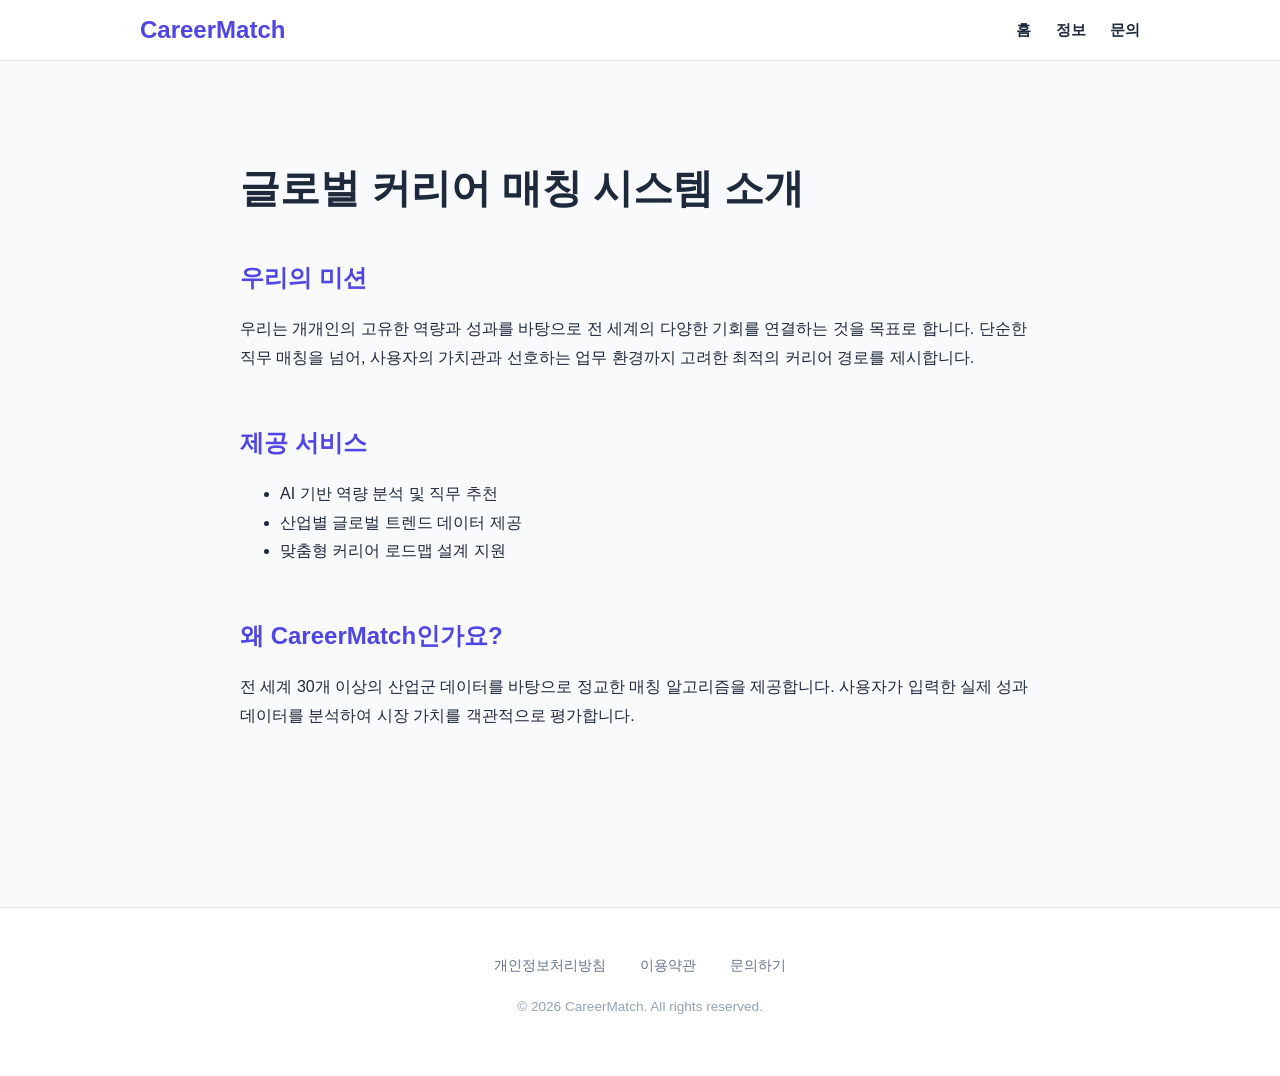
==== about.html @ d8db43f5 "Optimize site for AdSense approval: add transparency pages, improve navigation, and enrich content" ====
<!doctype html>
<html lang="ko">
<head>
  <meta charset="UTF-8" />
  <meta name="viewport" content="width=device-width, initial-scale=1.0" />
  <title>정보 | 글로벌 커리어 매칭 시스템</title>
  <link href='style.css' rel='stylesheet'>
</head>
<body class="static-page">
  <header class="main-header">
    <div class="nav-container">
      <a href="index.html" class="logo">CareerMatch</a>
      <nav>
        <a href="index.html">홈</a>
        <a href="about.html">정보</a>
        <a href="contact.html">문의</a>
      </nav>
    </div>
  </header>

  <main class="content-container">
    <h1>글로벌 커리어 매칭 시스템 소개</h1>
    <section>
      <h2>우리의 미션</h2>
      <p>우리는 개개인의 고유한 역량과 성과를 바탕으로 전 세계의 다양한 기회를 연결하는 것을 목표로 합니다. 단순한 직무 매칭을 넘어, 사용자의 가치관과 선호하는 업무 환경까지 고려한 최적의 커리어 경로를 제시합니다.</p>
    </section>
    <section>
      <h2>제공 서비스</h2>
      <ul>
        <li>AI 기반 역량 분석 및 직무 추천</li>
        <li>산업별 글로벌 트렌드 데이터 제공</li>
        <li>맞춤형 커리어 로드맵 설계 지원</li>
      </ul>
    </section>
    <section>
      <h2>왜 CareerMatch인가요?</h2>
      <p>전 세계 30개 이상의 산업군 데이터를 바탕으로 정교한 매칭 알고리즘을 제공합니다. 사용자가 입력한 실제 성과 데이터를 분석하여 시장 가치를 객관적으로 평가합니다.</p>
    </section>
  </main>

  <footer class="main-footer">
    <div class="footer-links">
      <a href="privacy.html">개인정보처리방침</a>
      <a href="terms.html">이용약관</a>
      <a href="contact.html">문의하기</a>
    </div>
    <p>&copy; 2026 CareerMatch. All rights reserved.</p>
  </footer>
</body>
</html>
---- style.css ----
:root {
  --bg-color: #f8fafc;
  --container-bg: #ffffff;
  --text-color: #1e293b;
  --accent-color: #4f46e5;
  --border-color: #e2e8f0;
  --secondary-btn: #64748b;
}

body.dark-mode {
  --bg-color: #0f172a;
  --container-bg: #1e293b;
  --text-color: #f1f5f9;
  --accent-color: #818cf8;
  --border-color: #334155;
  --secondary-btn: #94a3b8;
}

body {
  font-family: -apple-system, BlinkMacSystemFont, "Apple SD Gothic Neo", "Pretendard", "Segoe UI", Roboto, "Helvetica Neue", Arial, sans-serif;
  display: flex;
  flex-direction: column;
  align-items: center;
  min-height: 100vh;
  margin: 0;
  background-color: var(--bg-color);
  color: var(--text-color);
  transition: all 0.3s;
  padding: 0;
}

/* Header & Navigation */
.main-header {
  width: 100%;
  background: var(--container-bg);
  padding: 1rem 0;
  border-bottom: 1px solid var(--border-color);
  position: sticky;
  top: 0;
  z-index: 1000;
}

.nav-container {
  max-width: 1000px;
  margin: 0 auto;
  display: flex;
  justify-content: space-between;
  align-items: center;
  padding: 0 20px;
}

.logo {
  font-size: 1.5rem;
  font-weight: 800;
  color: var(--accent-color);
  text-decoration: none;
}

nav a {
  margin-left: 20px;
  text-decoration: none;
  color: var(--text-color);
  font-weight: 600;
  font-size: 0.95rem;
}

nav a:hover {
  color: var(--accent-color);
}

/* Hero Section */
.hero-section {
  text-align: center;
  padding: 4rem 1rem 3rem;
  max-width: 800px;
}

.hero-section h1 {
  font-size: 2.5rem;
  font-weight: 800;
  margin-bottom: 1rem;
  line-height: 1.2;
}

.hero-section p {
  font-size: 1.2rem;
  color: var(--secondary-btn);
  line-height: 1.6;
}

/* Main Content */
.main-content {
  display: flex;
  flex-direction: column;
  align-items: center;
  width: 100%;
  flex: 1;
}

/* Value Proposition */
.value-proposition {
  width: 100%;
  max-width: 1000px;
  padding: 5rem 20px;
}

.vp-grid {
  display: grid;
  grid-template-columns: repeat(3, 1fr);
  gap: 30px;
}

.vp-item h3 {
  font-size: 1.25rem;
  margin-bottom: 0.8rem;
  color: var(--accent-color);
}

.vp-item p {
  font-size: 0.95rem;
  line-height: 1.6;
  color: var(--secondary-btn);
}

/* Footer */
.main-footer {
  width: 100%;
  background: var(--container-bg);
  padding: 3rem 0;
  border-top: 1px solid var(--border-color);
  text-align: center;
  margin-top: 4rem;
}

.footer-links {
  margin-bottom: 1.5rem;
}

.footer-links a {
  margin: 0 15px;
  text-decoration: none;
  color: var(--secondary-btn);
  font-size: 0.9rem;
}

.main-footer p {
  font-size: 0.85rem;
  color: #94a3b8;
}

/* Static Pages */
.static-page .content-container {
  max-width: 800px;
  width: 90%;
  padding: 4rem 0;
  line-height: 1.8;
}

.static-page h1 { font-size: 2.5rem; margin-bottom: 2rem; }
.static-page h2 { font-size: 1.5rem; margin-top: 2rem; margin-bottom: 1rem; color: var(--accent-color); }
.static-page section { margin-bottom: 3rem; }

.contact-card {
  background: var(--container-bg);
  padding: 2rem;
  border-radius: 16px;
  border: 1px solid var(--border-color);
  margin: 2rem 0;
}

/* Top Controls Adjustments */
.top-controls {
  display: flex;
  align-items: center;
  gap: 10px;
  margin-left: 20px;
}

@media (max-width: 768px) {
  .vp-grid { grid-template-columns: 1fr; }
  .hero-section h1 { font-size: 2rem; }
}

.mini-select {
  background: transparent;
  border: 1px solid #ccc;
  border-radius: 6px;
  padding: 4px 8px;
  font-size: 13px;
  color: var(--text-color);
  cursor: pointer;
  outline: none;
  transition: all 0.2s;
}

.mini-select:hover {
  border-color: var(--accent-color);
  background: rgba(0,0,0,0.02);
}

.mini-btn {
  background: transparent;
  border: 1px solid #ccc;
  border-radius: 6px;
  padding: 4px 10px;
  font-size: 13px;
  color: var(--text-color);
  cursor: pointer;
  transition: all 0.2s;
}

.mini-btn:hover {
  border-color: var(--accent-color);
  background: rgba(0,0,0,0.02);
}

body.dark-mode .mini-select, 
body.dark-mode .mini-btn {
  border-color: #444;
}

/* Form Container */
.form-container {
  width: 90%;
  max-width: 650px;
  background: var(--container-bg);
  padding: 2.5rem;
  border-radius: 24px;
  box-shadow: 0 10px 30px rgba(0, 0, 0, 0.05);
}

/* Step UI */
.step-indicator { display: flex; align-items: center; justify-content: center; margin-bottom: 2.5rem; }
.step { width: 35px; height: 35px; border-radius: 50%; background: var(--bg-color); display: flex; align-items: center; justify-content: center; font-weight: 700; color: var(--secondary-btn); border: 2px solid var(--border-color); }
.step.active { background: var(--accent-color); color: white; border-color: var(--accent-color); }
.step-line { flex: 0.1; height: 2px; background: var(--border-color); margin: 0 10px; }
.form-step { display: none; }
.form-step.active { display: block; animation: fadeIn 0.4s ease; }
@keyframes fadeIn { from { opacity: 0; transform: translateY(10px); } to { opacity: 1; transform: translateY(0); } }

/* Keyword Selection */
.keyword-grid { display: grid; grid-template-columns: repeat(3, 1fr); gap: 10px; margin-bottom: 1rem; }
.keyword-chip { position: relative; padding: 0.8rem; background: var(--bg-color); border: 2px solid var(--border-color); border-radius: 12px; text-align: center; font-size: 0.9rem; font-weight: 600; cursor: pointer; display: flex; align-items: center; justify-content: center; gap: 8px; transition: all 0.2s; }
.keyword-chip.selected { background: var(--accent-color); color: white; border-color: var(--accent-color); }
.delete-chip { font-size: 1.2rem; color: #ef4444; margin-left: 5px; }

#custom-skill-input { width: 100%; padding: 0.9rem 1rem; border: 2px dashed var(--border-color); border-radius: 12px; background: var(--bg-color); color: var(--text-color); margin-top: 10px; }

/* Work Options */
.work-style-options { display: grid; grid-template-columns: repeat(3, 1fr); gap: 10px; margin-bottom: 2rem; }
.work-option input { display: none; }
.option-card { padding: 1.2rem; background: var(--bg-color); border: 2px solid var(--border-color); border-radius: 16px; text-align: center; cursor: pointer; transition: all 0.2s; }
.work-option input:checked + .option-card { border-color: var(--accent-color); background: rgba(79, 70, 229, 0.05); }

/* Common UI */
.submit-btn { padding: 1.1rem 2rem; font-size: 1.1rem; font-weight: 700; background-color: var(--accent-color); color: white; border: none; border-radius: 14px; cursor: pointer; width: 100%; }
.submit-btn.secondary { background-color: var(--secondary-btn); flex: 0.4; }
.btn-group { display: flex; gap: 10px; margin-top: 1.5rem; }

/* Job Results */
.job-card { background: var(--container-bg); border: 1px solid var(--border-color); border-radius: 20px; margin-bottom: 1.5rem; overflow: hidden; text-align: left; box-shadow: 0 4px 15px rgba(0,0,0,0.03); transition: all 0.3s; }
.job-card-header { padding: 1.5rem; background: rgba(79, 70, 229, 0.04); border-bottom: 1px solid rgba(0,0,0,0.05); }
.job-title { font-size: 1.3rem; font-weight: 800; color: var(--text-color); margin-bottom: 5px; }
.job-card-body { padding: 1.5rem; }
.job-section-title { font-size: 0.85rem; font-weight: 700; color: var(--secondary-btn); margin-bottom: 0.8rem; text-transform: uppercase; }
.job-task { line-height: 1.6; font-size: 0.95rem; margin-bottom: 0.5rem; color: var(--text-color); }
.job-task-list { margin-bottom: 1.5rem; }
.job-task:last-child { margin-bottom: 0; }

.competency-list { display: flex; flex-wrap: wrap; gap: 8px; margin-top: 0.5rem; }
.comp-tag { padding: 4px 10px; border-radius: 20px; background: rgba(16, 185, 129, 0.1); color: #10b981; font-weight: 700; font-size: 0.8rem; }
.gauge-container { width: 100%; height: 6px; background: var(--border-color); border-radius: 3px; overflow: hidden; margin-top: 10px; }
.gauge-fill { height: 100%; background: var(--accent-color); }
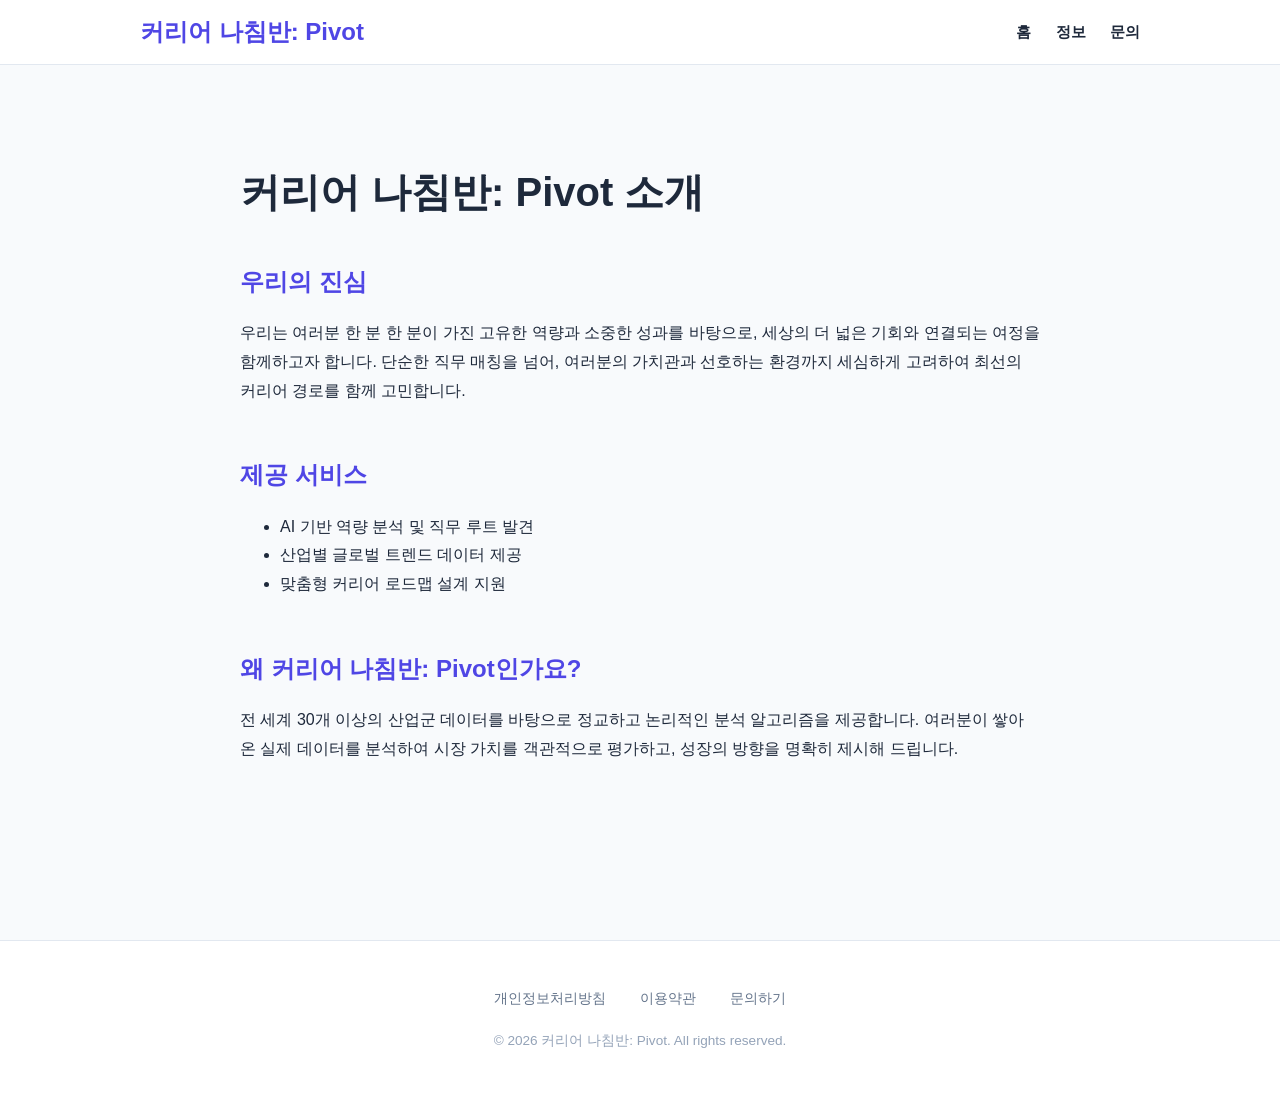
==== commit 0cf9407e: "style: update site branding to '커리어 나침반: Pivot' and refine tone" ====
--- a/about.html
+++ b/about.html
@@ -9,7 +9,7 @@
 <body class="static-page">
   <header class="main-header">
     <div class="nav-container">
-      <a href="index.html" class="logo">CareerMatch</a>
+      <a href="index.html" class="logo">커리어 나침반: Pivot</a>
       <nav>
         <a href="index.html">홈</a>
         <a href="about.html">정보</a>
@@ -19,22 +19,22 @@
   </header>
 
   <main class="content-container">
-    <h1>글로벌 커리어 매칭 시스템 소개</h1>
+    <h1>커리어 나침반: Pivot 소개</h1>
     <section>
-      <h2>우리의 미션</h2>
-      <p>우리는 개개인의 고유한 역량과 성과를 바탕으로 전 세계의 다양한 기회를 연결하는 것을 목표로 합니다. 단순한 직무 매칭을 넘어, 사용자의 가치관과 선호하는 업무 환경까지 고려한 최적의 커리어 경로를 제시합니다.</p>
+      <h2>우리의 진심</h2>
+      <p>우리는 여러분 한 분 한 분이 가진 고유한 역량과 소중한 성과를 바탕으로, 세상의 더 넓은 기회와 연결되는 여정을 함께하고자 합니다. 단순한 직무 매칭을 넘어, 여러분의 가치관과 선호하는 환경까지 세심하게 고려하여 최선의 커리어 경로를 함께 고민합니다.</p>
     </section>
     <section>
       <h2>제공 서비스</h2>
       <ul>
-        <li>AI 기반 역량 분석 및 직무 추천</li>
+        <li>AI 기반 역량 분석 및 직무 루트 발견</li>
         <li>산업별 글로벌 트렌드 데이터 제공</li>
         <li>맞춤형 커리어 로드맵 설계 지원</li>
       </ul>
     </section>
     <section>
-      <h2>왜 CareerMatch인가요?</h2>
-      <p>전 세계 30개 이상의 산업군 데이터를 바탕으로 정교한 매칭 알고리즘을 제공합니다. 사용자가 입력한 실제 성과 데이터를 분석하여 시장 가치를 객관적으로 평가합니다.</p>
+      <h2>왜 커리어 나침반: Pivot인가요?</h2>
+      <p>전 세계 30개 이상의 산업군 데이터를 바탕으로 정교하고 논리적인 분석 알고리즘을 제공합니다. 여러분이 쌓아온 실제 데이터를 분석하여 시장 가치를 객관적으로 평가하고, 성장의 방향을 명확히 제시해 드립니다.</p>
     </section>
   </main>
 
@@ -44,7 +44,7 @@
       <a href="terms.html">이용약관</a>
       <a href="contact.html">문의하기</a>
     </div>
-    <p>&copy; 2026 CareerMatch. All rights reserved.</p>
+    <p>&copy; 2026 커리어 나침반: Pivot. All rights reserved.</p>
   </footer>
 </body>
 </html>
--- a/style.css
+++ b/style.css
@@ -252,10 +252,202 @@
 .option-card { padding: 1.2rem; background: var(--bg-color); border: 2px solid var(--border-color); border-radius: 16px; text-align: center; cursor: pointer; transition: all 0.2s; }
 .work-option input:checked + .option-card { border-color: var(--accent-color); background: rgba(79, 70, 229, 0.05); }
 
-/* Common UI */
-.submit-btn { padding: 1.1rem 2rem; font-size: 1.1rem; font-weight: 700; background-color: var(--accent-color); color: white; border: none; border-radius: 14px; cursor: pointer; width: 100%; }
-.submit-btn.secondary { background-color: var(--secondary-btn); flex: 0.4; }
-.btn-group { display: flex; gap: 10px; margin-top: 1.5rem; }
+/* Industry Grid Selection */
+.industry-grid {
+  display: grid;
+  grid-template-columns: repeat(2, 1fr);
+  gap: 12px;
+  margin-bottom: 2rem;
+}
+
+.industry-option input {
+  display: none;
+}
+
+.industry-card {
+  padding: 1.5rem 1rem;
+  background: var(--bg-color);
+  border: 2px solid var(--border-color);
+  border-radius: 16px;
+  text-align: center;
+  cursor: pointer;
+  transition: all 0.2s cubic-bezier(0.4, 0, 0.2, 1);
+  display: flex;
+  flex-direction: column;
+  align-items: center;
+  gap: 10px;
+}
+
+.industry-card .icon {
+  font-size: 1.8rem;
+}
+
+.industry-card span:not(.icon) {
+  font-weight: 700;
+  font-size: 0.9rem;
+}
+
+.industry-option input:checked + .industry-card {
+  border-color: var(--accent-color);
+  background: rgba(79, 70, 229, 0.04);
+  transform: translateY(-2px);
+  box-shadow: 0 4px 12px rgba(79, 70, 229, 0.1);
+}
+
+.industry-card:hover {
+  border-color: var(--accent-color);
+  background: rgba(79, 70, 229, 0.02);
+}
+
+/* Enhanced Textarea */
+.textarea-wrapper {
+  position: relative;
+  margin-bottom: 1.5rem;
+}
+
+#performance {
+  width: 100%;
+  min-height: 150px;
+  padding: 1.2rem;
+  border: 2px solid var(--border-color);
+  border-radius: 16px;
+  background: var(--bg-color);
+  color: var(--text-color);
+  font-family: inherit;
+  font-size: 1rem;
+  line-height: 1.6;
+  resize: none;
+  transition: all 0.2s;
+  box-sizing: border-box;
+}
+
+#performance:focus {
+  outline: none;
+  border-color: var(--accent-color);
+  box-shadow: 0 0 0 4px rgba(79, 70, 229, 0.1);
+  background: var(--container-bg);
+}
+
+.char-counter {
+  position: absolute;
+  bottom: 12px;
+  right: 15px;
+  font-size: 0.8rem;
+  color: var(--secondary-btn);
+  font-weight: 600;
+}
+/* Minimal & Modern Buttons */
+.submit-btn {
+  display: flex;
+  align-items: center;
+  justify-content: center;
+  gap: 8px;
+  padding: 10px 18px;
+  font-size: 14px;
+  font-weight: 600;
+  letter-spacing: -0.02em;
+  border-radius: 8px;
+  cursor: pointer;
+  transition: all 0.2s cubic-bezier(0.4, 0, 0.2, 1);
+  width: 100%;
+  border: none;
+  box-shadow: 0 1px 2px rgba(0, 0, 0, 0.05);
+  background-color: var(--accent-color);
+  color: white;
+}
+
+.next-btn, button[type="submit"] {
+  background-color: #1a202c !important;
+  color: #ffffff !important;
+}
+
+.next-btn::after, button[type="submit"]::after {
+  content: ' →';
+  font-weight: 400;
+  transition: transform 0.2s;
+}
+
+.prev-btn.secondary {
+  background-color: #ffffff !important;
+  color: #4a5568 !important;
+  border: 1px solid #e2e8f0 !important;
+  flex: 0.4;
+}
+
+.prev-btn::before {
+  content: '← ';
+  font-weight: 400;
+  transition: transform 0.2s;
+}
+
+/* Hover States */
+.submit-btn:not(:disabled):hover {
+  transform: translateY(-2px);
+  box-shadow: 0 4px 12px rgba(0, 0, 0, 0.1);
+}
+
+.next-btn:not(:disabled):hover::after, button[type="submit"]:not(:disabled):hover::after {
+  transform: translateX(3px);
+}
+
+.prev-btn:not(:disabled):hover::before {
+  transform: translateX(-3px);
+}
+
+.submit-btn:disabled {
+  opacity: 0.5;
+  cursor: not-allowed;
+  transform: none !important;
+  box-shadow: none !important;
+}
+
+/* Value Survey Grid */
+.value-survey-grid {
+  display: flex;
+  flex-direction: column;
+  gap: 20px;
+  margin-bottom: 2rem;
+}
+
+.value-q {
+  display: flex;
+  flex-direction: column;
+  gap: 10px;
+}
+
+.value-q > label {
+  font-weight: 700;
+  font-size: 0.95rem;
+  color: var(--accent-color);
+}
+
+.value-choices {
+  display: grid;
+  grid-template-columns: 1fr 1fr;
+  gap: 10px;
+}
+
+.value-choices input {
+  display: none;
+}
+
+.value-choices label {
+  padding: 12px;
+  background: var(--bg-color);
+  border: 1px solid var(--border-color);
+  border-radius: 10px;
+  text-align: center;
+  font-size: 0.85rem;
+  font-weight: 600;
+  cursor: pointer;
+  transition: all 0.2s;
+}
+
+.value-choices input:checked + label {
+  background: #1a202c;
+  color: white;
+  border-color: #1a202c;
+}
 
 /* Job Results */
 .job-card { background: var(--container-bg); border: 1px solid var(--border-color); border-radius: 20px; margin-bottom: 1.5rem; overflow: hidden; text-align: left; box-shadow: 0 4px 15px rgba(0,0,0,0.03); transition: all 0.3s; }
@@ -269,5 +461,32 @@
 
 .competency-list { display: flex; flex-wrap: wrap; gap: 8px; margin-top: 0.5rem; }
 .comp-tag { padding: 4px 10px; border-radius: 20px; background: rgba(16, 185, 129, 0.1); color: #10b981; font-weight: 700; font-size: 0.8rem; }
-.gauge-container { width: 100%; height: 6px; background: var(--border-color); border-radius: 3px; overflow: hidden; margin-top: 10px; }
-.gauge-fill { height: 100%; background: var(--accent-color); }
+/* Match Reason Styling */
+.match-reason-box {
+  margin-top: 1.2rem;
+  padding: 1rem;
+  background: rgba(0, 0, 0, 0.02);
+  border-radius: 12px;
+  border-left: 3px solid #1a202c;
+}
+
+.reason-label {
+  display: block;
+  font-size: 0.75rem;
+  font-weight: 800;
+  color: #1a202c;
+  text-transform: uppercase;
+  margin-bottom: 5px;
+  letter-spacing: 0.05em;
+}
+
+.reason-text {
+  font-size: 0.85rem;
+  color: #475569;
+  line-height: 1.5;
+  margin: 0;
+}
+
+.reason-text b {
+  color: #1a202c;
+}
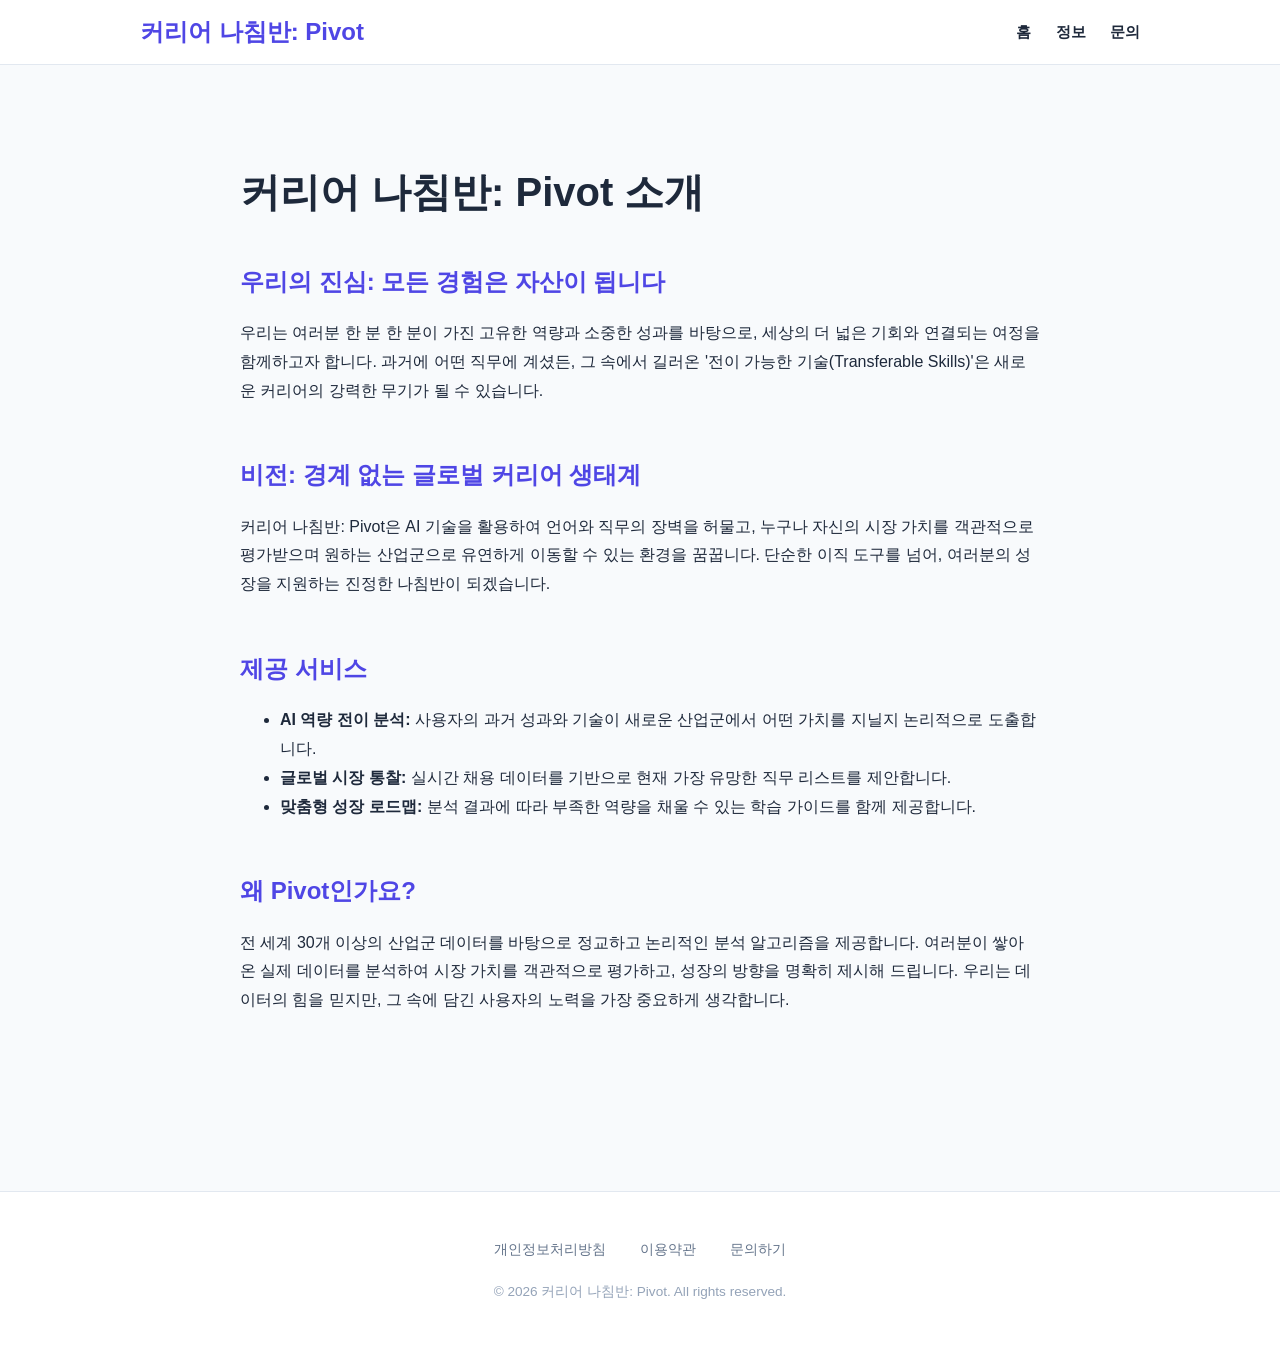
==== commit a2ed11c9: "Optimize for AdSense approval: Added rich content, FAQ, and detailed legal pages" ====
--- a/about.html
+++ b/about.html
@@ -3,7 +3,7 @@
 <head>
   <meta charset="UTF-8" />
   <meta name="viewport" content="width=device-width, initial-scale=1.0" />
-  <title>정보 | 글로벌 커리어 매칭 시스템</title>
+  <title>정보 | 커리어 나침반: Pivot</title>
   <link href='style.css' rel='stylesheet'>
 </head>
 <body class="static-page">
@@ -21,20 +21,27 @@
   <main class="content-container">
     <h1>커리어 나침반: Pivot 소개</h1>
     <section>
-      <h2>우리의 진심</h2>
-      <p>우리는 여러분 한 분 한 분이 가진 고유한 역량과 소중한 성과를 바탕으로, 세상의 더 넓은 기회와 연결되는 여정을 함께하고자 합니다. 단순한 직무 매칭을 넘어, 여러분의 가치관과 선호하는 환경까지 세심하게 고려하여 최선의 커리어 경로를 함께 고민합니다.</p>
+      <h2>우리의 진심: 모든 경험은 자산이 됩니다</h2>
+      <p>우리는 여러분 한 분 한 분이 가진 고유한 역량과 소중한 성과를 바탕으로, 세상의 더 넓은 기회와 연결되는 여정을 함께하고자 합니다. 과거에 어떤 직무에 계셨든, 그 속에서 길러온 '전이 가능한 기술(Transferable Skills)'은 새로운 커리어의 강력한 무기가 될 수 있습니다.</p>
     </section>
+
+    <section>
+      <h2>비전: 경계 없는 글로벌 커리어 생태계</h2>
+      <p>커리어 나침반: Pivot은 AI 기술을 활용하여 언어와 직무의 장벽을 허물고, 누구나 자신의 시장 가치를 객관적으로 평가받으며 원하는 산업군으로 유연하게 이동할 수 있는 환경을 꿈꿉니다. 단순한 이직 도구를 넘어, 여러분의 성장을 지원하는 진정한 나침반이 되겠습니다.</p>
+    </section>
+
     <section>
       <h2>제공 서비스</h2>
       <ul>
-        <li>AI 기반 역량 분석 및 직무 루트 발견</li>
-        <li>산업별 글로벌 트렌드 데이터 제공</li>
-        <li>맞춤형 커리어 로드맵 설계 지원</li>
+        <li><strong>AI 역량 전이 분석:</strong> 사용자의 과거 성과와 기술이 새로운 산업군에서 어떤 가치를 지닐지 논리적으로 도출합니다.</li>
+        <li><strong>글로벌 시장 통찰:</strong> 실시간 채용 데이터를 기반으로 현재 가장 유망한 직무 리스트를 제안합니다.</li>
+        <li><strong>맞춤형 성장 로드맵:</strong> 분석 결과에 따라 부족한 역량을 채울 수 있는 학습 가이드를 함께 제공합니다.</li>
       </ul>
     </section>
+
     <section>
-      <h2>왜 커리어 나침반: Pivot인가요?</h2>
-      <p>전 세계 30개 이상의 산업군 데이터를 바탕으로 정교하고 논리적인 분석 알고리즘을 제공합니다. 여러분이 쌓아온 실제 데이터를 분석하여 시장 가치를 객관적으로 평가하고, 성장의 방향을 명확히 제시해 드립니다.</p>
+      <h2>왜 Pivot인가요?</h2>
+      <p>전 세계 30개 이상의 산업군 데이터를 바탕으로 정교하고 논리적인 분석 알고리즘을 제공합니다. 여러분이 쌓아온 실제 데이터를 분석하여 시장 가치를 객관적으로 평가하고, 성장의 방향을 명확히 제시해 드립니다. 우리는 데이터의 힘을 믿지만, 그 속에 담긴 사용자의 노력을 가장 중요하게 생각합니다.</p>
     </section>
   </main>
 
--- a/style.css
+++ b/style.css
@@ -120,6 +120,92 @@
   font-size: 0.95rem;
   line-height: 1.6;
   color: var(--secondary-btn);
+}
+
+/* AdSense Optimization Sections */
+.info-container {
+  max-width: 1000px;
+  margin: 0 auto;
+  padding: 0 20px;
+}
+
+.detailed-info {
+  background: var(--container-bg);
+  padding: 5rem 0;
+  border-top: 1px solid var(--border-color);
+  border-bottom: 1px solid var(--border-color);
+}
+
+.detailed-info h2, .faq-section h2 {
+  text-align: center;
+  font-size: 2rem;
+  margin-bottom: 3rem;
+  color: var(--text-color);
+}
+
+.info-grid {
+  display: grid;
+  grid-template-columns: repeat(3, 1fr);
+  gap: 30px;
+}
+
+.info-card {
+  padding: 2rem;
+  background: var(--bg-color);
+  border-radius: 20px;
+  border: 1px solid var(--border-color);
+  transition: transform 0.3s;
+}
+
+.info-card:hover {
+  transform: translateY(-5px);
+}
+
+.info-card h4 {
+  color: var(--accent-color);
+  font-size: 1.1rem;
+  margin-bottom: 1rem;
+}
+
+.info-card p {
+  font-size: 0.95rem;
+  line-height: 1.7;
+  color: var(--secondary-btn);
+}
+
+.faq-section {
+  padding: 5rem 0;
+}
+
+.faq-item {
+  max-width: 800px;
+  margin: 0 auto 2rem;
+  padding: 1.5rem;
+  background: var(--container-bg);
+  border-radius: 12px;
+  border: 1px solid var(--border-color);
+}
+
+.faq-q {
+  font-weight: 800;
+  color: var(--text-color);
+  margin-bottom: 0.8rem;
+  font-size: 1.1rem;
+}
+
+.faq-a {
+  color: var(--secondary-btn);
+  line-height: 1.6;
+  font-size: 0.95rem;
+}
+
+.faq-a a {
+  color: var(--accent-color);
+  text-decoration: none;
+}
+
+@media (max-width: 768px) {
+  .info-grid { grid-template-columns: 1fr; }
 }
 
 /* Footer */
@@ -490,3 +576,111 @@
 .reason-text b {
   color: #1a202c;
 }
+
+/* Roadmap Accordion */
+.roadmap-container {
+  margin-top: 1rem;
+  border-top: 1px dashed var(--border-color);
+  padding-top: 1rem;
+}
+
+.roadmap-toggle-btn {
+  background: var(--bg-color);
+  border: 1px solid var(--border-color);
+  border-radius: 6px;
+  padding: 6px 12px;
+  font-size: 12px;
+  font-weight: 600;
+  color: var(--secondary-btn);
+  cursor: pointer;
+  transition: all 0.2s;
+  display: flex;
+  align-items: center;
+  gap: 6px;
+  width: fit-content;
+}
+
+.roadmap-toggle-btn:hover {
+  background: var(--border-color);
+  color: var(--text-color);
+}
+
+.roadmap-content {
+  max-height: 0;
+  overflow: hidden;
+  transition: max-height 0.3s ease-out, margin-top 0.3s;
+  background: var(--bg-color);
+  border-radius: 8px;
+}
+
+.roadmap-content.active {
+  max-height: 300px;
+  margin-top: 10px;
+  padding: 12px;
+  transition: max-height 0.5s ease-in, margin-top 0.3s;
+}
+
+.roadmap-step {
+  font-size: 13px;
+  color: var(--text-color);
+  margin-bottom: 8px;
+  display: flex;
+  align-items: flex-start;
+  gap: 8px;
+}
+
+.roadmap-step:last-child {
+  margin-bottom: 0;
+}
+
+.step-label {
+  font-weight: 800;
+  color: var(--accent-color);
+  white-space: nowrap;
+}
+
+/* 로드맵 애니메이션 및 노출 스타일 */
+.roadmap-content {
+    display: none; /* 기본적으로 숨김 */
+    padding: 15px;
+    background: var(--bg-secondary);
+    border-radius: 8px;
+    margin-top: 10px;
+    border: 1px dashed var(--border-color);
+}
+
+.roadmap-content.active {
+    display: block !important; /* 클릭 시 나타남 */
+    animation: fadeIn 0.3s ease-out;
+}
+
+.roadmap-toggle-btn {
+    width: 100%;
+    background: none;
+    border: 1px solid var(--border-color);
+    padding: 8px;
+    border-radius: 6px;
+    cursor: pointer;
+    font-size: 0.8rem;
+    display: flex;
+    justify-content: space-between;
+    align-items: center;
+    transition: all 0.2s;
+    margin-top: 15px;
+}
+
+.roadmap-toggle-btn:hover {
+    background: var(--bg-secondary);
+}
+
+.roadmap-step {
+    font-size: 0.8rem;
+    margin-bottom: 8px;
+    line-height: 1.4;
+}
+
+.step-label {
+    font-weight: bold;
+    color: var(--accent-color);
+    margin-right: 5px;
+}
